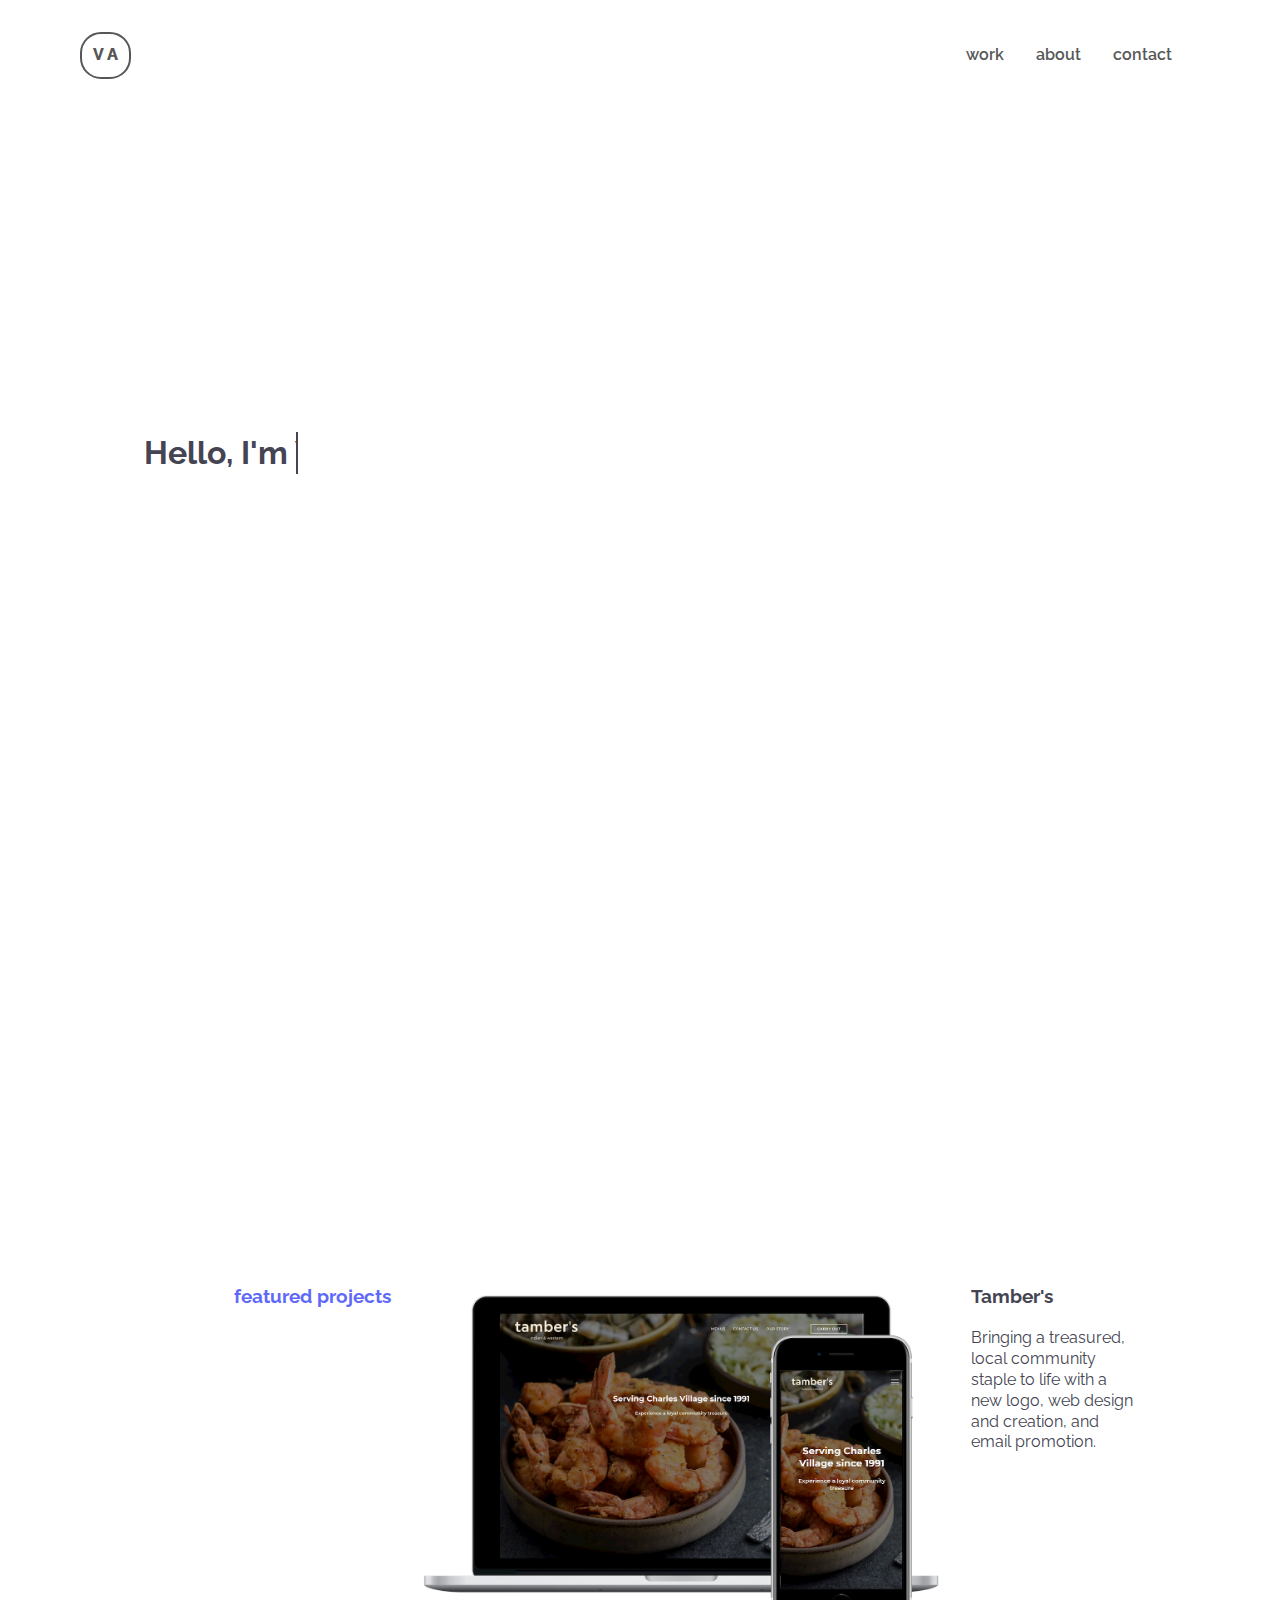
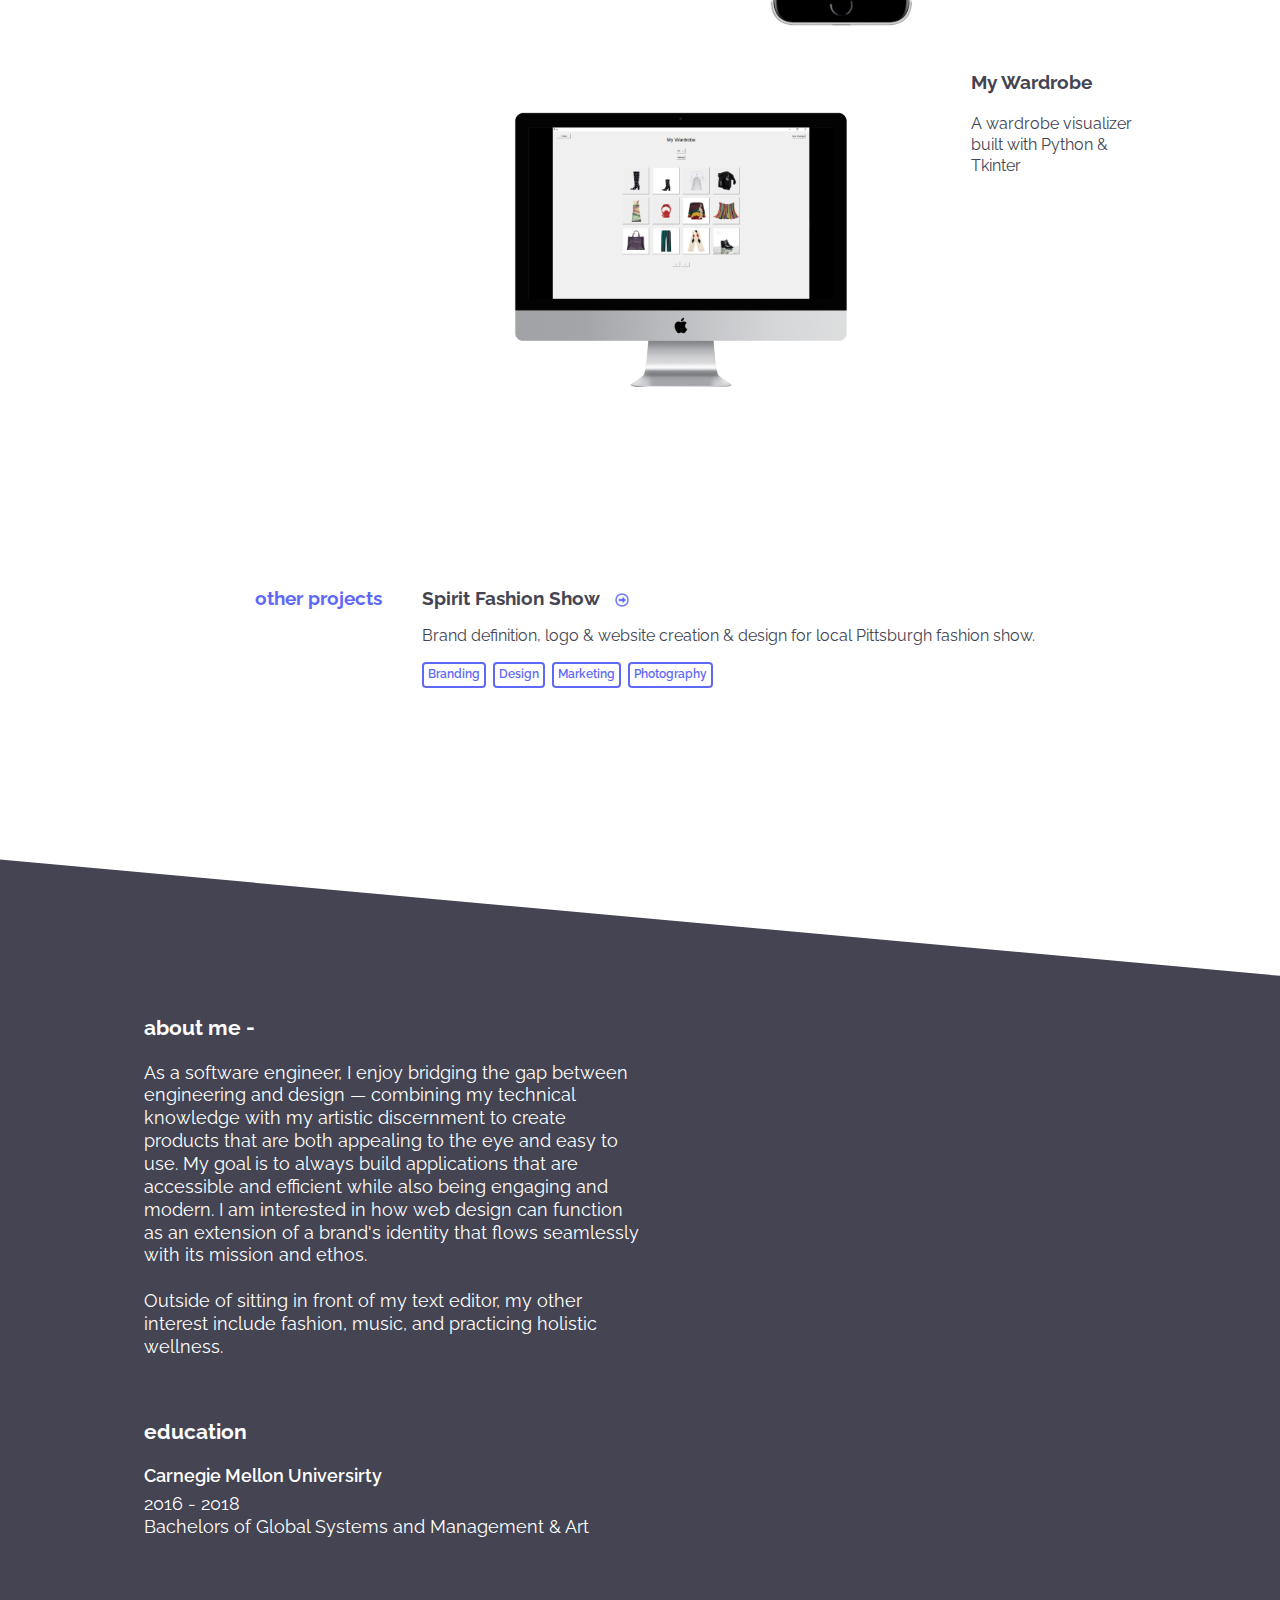
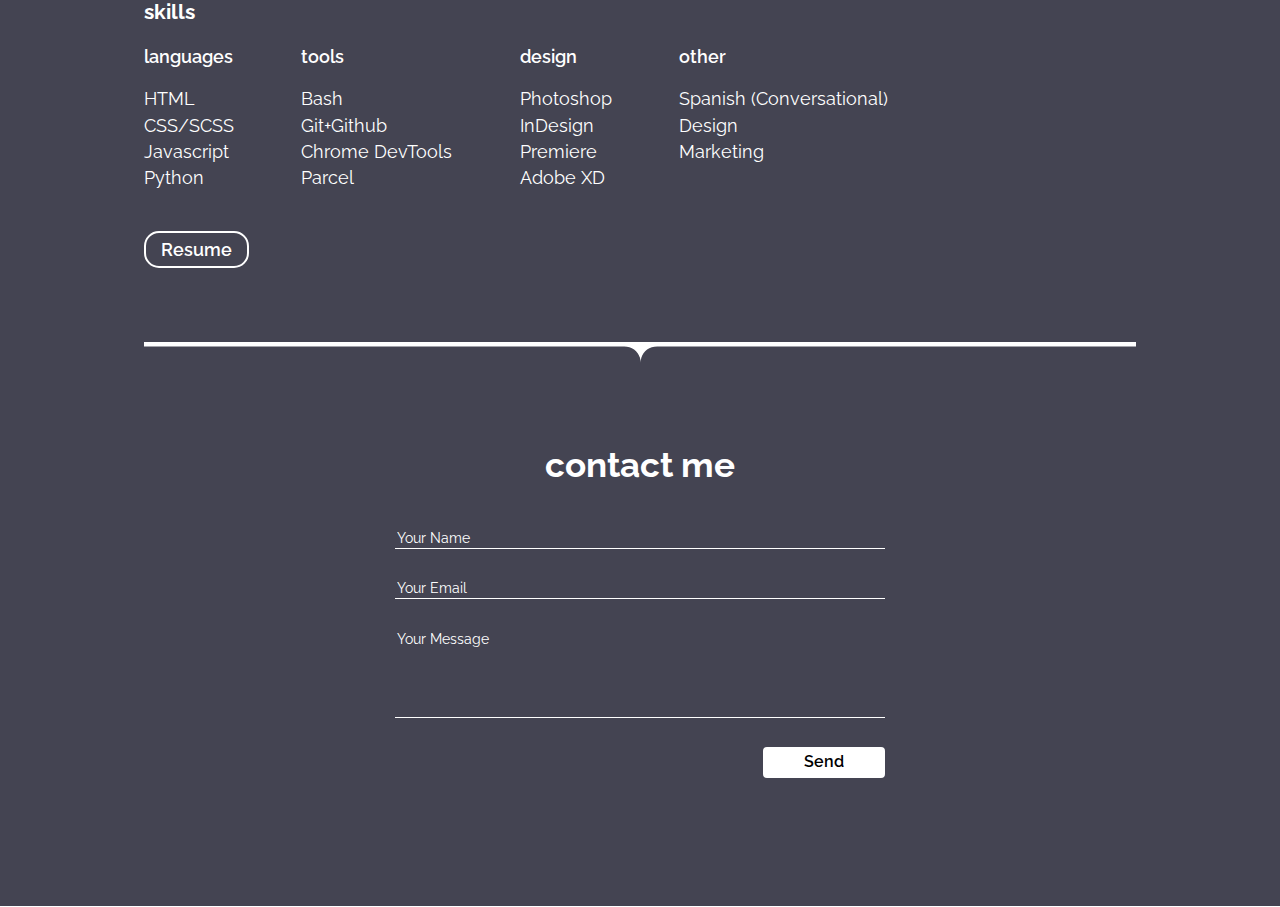
==== index.html @ 834afcc8 "site final test 1" ====
<!DOCTYPE html>
<html lang="en">
<head>
    <meta charset="UTF-8">
    <meta name="viewport" content="width=device-width, initial-scale=1.0">
    <title>Vic Adetola</title>
    <link rel="stylesheet" href="./app/scss/style.css">
    <link rel="preconnect" href="https://fonts.gstatic.com">
    <link href="https://fonts.googleapis.com/css2?family=Raleway:wght@200;300;400;500;600;700;800;900&display=swap" rel="stylesheet">


</head>
<body>
    
    <header class="header">
        
        <div class="header__dropdown hide-for-desktop">
            <a href="#work" class="dropdownLink"> work</a>
            <a href="#about" class="dropdownLink">about</a>
            <a href="#contact" class="dropdownLink">contact</a>
        </div>
        
        <nav class="header__nav flex flex-jc-sb flex-ai-c">

            <a href="#" class="header__logo">
                V A
            </a>

            <ul class="hide-for-mobile">
                <li class="header__links">
                    <a href="#work" class="header__link">
                        Work
                    </a>
                </li>
                <li class="header__links">
                    <a href="#about" class="header__link">
                        About
                    </a>
                </li>
                <li class="header__links">
                    <a href="#contact" class="header__link">
                        Contact
                    </a>
                </li>
            </ul>

            <a href="#" id = "btnHamburger" class = "header__menu hide-for-desktop">
                <span></span>
                <span></span>
                <span></span>
            </a>

        </nav>

    </header>

    <section class="intro">
        <div class="intro__txt">
            <h1 class = "anim-typewriter">Hello, I'm Vic</h1>
            <p class="fade-in-slow" >a web developer with art & design acumen looking to facilitate the creation of user-friendly, aesthetically pleasing websites.</p>
        </div>
    </section>
    
    <section class="work" id="work">
        <div class="work__featured">
            <div class="work__featured__grid">
                <h3 class="work__featured__category">
                    featured projects
                </h3>
                <a href="./pages/tambers.html" class="work__featured__thumbnail">
                    <img src="./images/tambers_desktop_mocku2.png" alt="" >
                </a>
                <div class="work__featured__description">
                    <h3 class="work__featured__description__title">
                        Tamber's
                    </h3>
                    <p>Bringing a treasured, local community staple to life with a new logo, web design and creation, and email promotion.</p>
                </div>

                <span></span>
                <a href="./pages/my_wardrobe.html" class="work__featured__thumbnail">
                    <img src="./images/wardrobe_mockup.png" alt="" >
                </a>
                <div class="work__featured__description">
                    <h3 class="work__featured__description__title">
                        My Wardrobe
                    </h3>
                    <p>A wardrobe visualizer built with Python & Tkinter</p>
                </div>
                
            </div>
        </div>

        <div class="work__other">
            <div class="work__other__grid">
                <div class="work__other__category">
                    <h3>other projects</h3>
                </div>
                <div class="work__other__project flex flex-jc-sb">
                    <div class="work__other__project__title">
                        <a href="./pages/SFS.html">
                            Spirit Fashion Show
                        </a>
                    </div>

                    <div class="work__other__project__description">
                        Brand definition, logo & website creation & design for local Pittsburgh fashion show.
                    </div>
                    <div class="work__other__project__softwares">
                        <p class="work__other__project__software">Branding</p>
                        <p class="work__other__project__software">Design</p>
                        <p class="work__other__project__software">Marketing</p>
                        <p class="work__other__project__software">Photography</p>
                    </div>
                </div>
            </div>
        </div>

    </section>
    <div class="wrapper">
        <div class="custom-shape-divider-bottom-1610136491">
            <svg data-name="Layer 1" xmlns="http://www.w3.org/2000/svg" viewBox="0 0 1200 120" preserveAspectRatio="none">
                <path d="M1200 120L0 16.48 0 0 1200 0 1200 120z" class="shape-fill"></path>
            </svg>
        </div>
    </div>
    <footer class="footer">
        <section class="about" id="about">
            <div class="about__overview">
                <h3>
                    about me -
                </h3>
                <p>
                    As a software engineer, I enjoy bridging the gap between engineering and design — combining my technical knowledge with my artistic discernment to create products that are both appealing to the eye and easy to use. My goal is to always build applications that are accessible and efficient while also being engaging and modern. I am interested in how web design can function as an extension of a brand's identity that flows seamlessly with its mission and ethos. 
                    <br><br>
                    Outside of sitting in front of my text editor, my other interest include fashion, music, and practicing holistic wellness. 
                </p>
            </div>

            <div class="about__resume">
                <div class="about__resume__education">
                    <h3>education</h3>
                    <p class="about__resume__education__school">Carnegie Mellon Universirty</p>
                    <p>2016 - 2018</p> 
                    <p>Bachelors of Global Systems and Management & Art</p>
                </div>

                
                <div class="about__resume__skills">
                    <h3>skills</h3>
                    <div class="about__resume__skills__wrapper flex flex-jc-sb">
                        <div class="about__resume__skills__column">
                            <p>Languages</p>
                            <ul>
                                <li>HTML</li>
                                <li>CSS/SCSS</li>
                                <li>Javascript</li>
                                <li>Python</li>
                            </ul>
                        </div>

                        <div class="about__resume__skills__column">
                            <p>Tools</p>
                            <ul>
                                <li>Bash</li>
                                <li>Git+Github</li>
                                <li>Chrome DevTools</li>
                                <li>Parcel</li>
                            </ul>
                        </div>

                        <div class="about__resume__skills__column">
                            <p>Design</p>
                            <ul>
                                <li>Photoshop</li>
                                <li>InDesign</li>
                                <li>Premiere</li>
                                <li>Adobe XD</li>
                            </ul>
                        </div>

                        <div class="about__resume__skills__column">
                            <p>Other</p>
                            <ul>
                                <li>Spanish (Conversational)</li>
                                <li>Design</li>
                                <li>Marketing</li>
                            </ul>
                        </div>
                    </div>
                </div>
                <a href="#" class="about__resume__button"> Resume </a>
            </div>
        </section>
        <div class="wrapper">
            <div class="custom-shape-divider-top-1609381839">
                <svg data-name="Layer 1" xmlns="http://www.w3.org/2000/svg" viewBox="0 0 1200 120" preserveAspectRatio="none">
                    <rect x="1200" height="3.6"></rect>
                    <rect height="3.6"></rect>
                    <path d="M0,0V3.6H580.08c11,0,19.92,5.09,19.92,13.2,0-8.14,8.88-13.2,19.92-13.2H1200V0Z" class="shape-fill"></path>
                </svg>
            </div>
            
        </div>
        <section class="contact" id = "contact">
            <div class="contact__title">
                <h1>contact me</h1>
            </div>
            <form class="contact__form flex flex-jc-sb">
                <input class="contact__input" type="text" placeholder="Your Name" required>
                <input class="contact__input" type="text" placeholder="Your Email" required>
                <textarea class="contact__input" placeholder="Your Message" required></textarea>
                <input id="submit" type="submit" value="Send">
            </form>
        </section>
    </footer>
    

    <script src="./app/js/app.js"></script>
</body>
</html>
---- app/scss/style.css ----
html {
  font-size: 100%;
  -webkit-box-sizing: border-box;
          box-sizing: border-box;
  margin-left: auto;
  margin-right: auto;
  font-family: 'Raleway', sans-serif;
  scroll-behavior: smooth;
}

*, *::before, *::after {
  -webkit-box-sizing: inheret;
          box-sizing: inheret;
}

body {
  margin: 0;
  padding: 0;
  line-height: 1.3;
  color: #444452;
}

a, a:visited, a:hover {
  text-decoration: none;
  color: inherit;
}

ul, li {
  list-style: none;
  text-decoration: none;
  padding: 0;
}

p, h1, h2, h3 {
  margin: 0;
  padding: 0;
}

@media (max-width: 39.9375em) {
  .hide-for-mobile {
    display: none;
  }
}

@media (min-width: 40em) {
  .hide-for-desktop {
    display: none;
  }
}

.flex {
  display: -webkit-box;
  display: -ms-flexbox;
  display: flex;
}

.flex-jc-sb {
  -webkit-box-pack: justify;
      -ms-flex-pack: justify;
          justify-content: space-between;
}

.flex-jc-c {
  -webkit-box-pack: center;
      -ms-flex-pack: center;
          justify-content: center;
}

.flex-ai-c {
  -webkit-box-align: center;
      -ms-flex-align: center;
          align-items: center;
}

.wrapper {
  position: relative;
  width: 100%;
  min-height: 20vh;
}

.custom-shape-divider-top-1609381839 {
  position: absolute;
  top: 0;
  left: 0;
  width: 100%;
  overflow: hidden;
  line-height: 0;
}

.custom-shape-divider-top-1609381839 svg {
  position: relative;
  display: block;
  width: calc(100% + 1.3px);
  height: 150px;
  margin-top: 80px;
}

.custom-shape-divider-top-1609381839 .shape-fill {
  fill: #FFFFFF;
}

.custom-shape-divider-bottom-1610136491 {
  position: absolute;
  bottom: 0;
  left: 0;
  width: 100%;
  overflow: hidden;
  line-height: 0;
  -webkit-transform: rotate(180deg);
          transform: rotate(180deg);
}

.custom-shape-divider-bottom-1610136491 svg {
  position: relative;
  display: block;
  width: calc(109% + 1.3px);
  height: 147px;
}

.custom-shape-divider-bottom-1610136491 .shape-fill {
  fill: #444452;
}

@-webkit-keyframes fade-in {
  from {
    visibility: hidden;
    opacity: 0;
  }
  1% {
    visibility: visible;
    opacity: 0;
  }
  to {
    visibility: visible;
    opacity: 1;
  }
}

@keyframes fade-in {
  from {
    visibility: hidden;
    opacity: 0;
  }
  1% {
    visibility: visible;
    opacity: 0;
  }
  to {
    visibility: visible;
    opacity: 1;
  }
}

.fade-in {
  -webkit-animation: fade-in 300ms ease-in-out forwards;
          animation: fade-in 300ms ease-in-out forwards;
}

.fade-in-slow {
  -webkit-animation: fade-in 500ms ease-in-out forwards;
          animation: fade-in 500ms ease-in-out forwards;
}

.fade-in-page {
  -webkit-animation-delay: 1s;
          animation-delay: 1s;
  -webkit-animation: fade-in 500ms ease-in-out forwards;
          animation: fade-in 500ms ease-in-out forwards;
}

@-webkit-keyframes fade-out {
  from {
    visibility: visible;
    opacity: 1;
  }
  99% {
    visibility: visible;
    opacity: 0;
  }
  to {
    visibility: hidden;
    opacity: 0;
  }
}

@keyframes fade-out {
  from {
    visibility: visible;
    opacity: 1;
  }
  99% {
    visibility: visible;
    opacity: 0;
  }
  to {
    visibility: hidden;
    opacity: 0;
  }
}

.fade-out {
  -webkit-animation: fade-out 300ms ease-in-out forwards;
          animation: fade-out 300ms ease-in-out forwards;
}

.anim-typewriter {
  -webkit-animation: typewriter 4s steps(44) 1s 1 normal both, blinkTextCursor 500ms steps(44) infinite normal;
          animation: typewriter 4s steps(44) 1s 1 normal both, blinkTextCursor 500ms steps(44) infinite normal;
}

@-webkit-keyframes typewriter {
  from {
    width: 0;
  }
  to {
    width: 9.475rem;
  }
}

@keyframes typewriter {
  from {
    width: 0;
  }
  to {
    width: 9.475rem;
  }
}

@-webkit-keyframes blinkTextCursor {
  from {
    border-right-color: #444452;
  }
  to {
    border-right-color: transparent;
  }
}

@keyframes blinkTextCursor {
  from {
    border-right-color: #444452;
  }
  to {
    border-right-color: transparent;
  }
}

.header {
  min-width: 100%;
  position: absolute;
}

.header__nav {
  padding: 2rem 5rem;
  position: relative;
  color: #575757;
}

@media (max-width: 63.9375em) {
  .header__nav {
    padding: 1rem 2rem;
  }
}

.header__logo {
  padding: 11px;
  border: 2px solid;
  border-radius: 21px;
  font-size: 1rem;
  font-weight: 800;
  -webkit-transition: all ease-in-out 200ms;
  transition: all ease-in-out 200ms;
}

.header__logo:hover {
  background-color: #444452;
  color: white;
}

.header ul {
  margin: 0;
  padding: 0;
}

.header__links {
  display: inline-block;
}

.header__link {
  padding-right: 1.745rem;
  font-weight: 600;
  text-transform: lowercase;
  -webkit-transition: all ease-in-out 200ms;
  transition: all ease-in-out 200ms;
}

.header__link:hover {
  color: black;
}

.header__dropdown {
  opacity: 1;
  position: fixed;
  top: 0;
  bottom: 0px;
  left: 0px;
  right: 0px;
  visibility: hidden;
  z-index: 1;
  background-color: #ffffff;
}

.header__dropdown a {
  display: block;
  margin-bottom: 25px;
  text-align: center;
  font-size: 1.075rem;
  font-weight: 700;
  text-transform: lowercase;
}

.header__dropdown a:first-child {
  margin-top: 200px;
}

.header__menu {
  z-index: 1;
}

.header__menu > span {
  display: block;
  height: 2px;
  -webkit-transform-origin: 3px 1px;
          transform-origin: 3px 1px;
  width: 26px;
  background-color: #444452;
  -webkit-transition: all ease-in-out 300ms;
  transition: all ease-in-out 300ms;
}

.header__menu > span:not(:last-child) {
  margin-bottom: 5px;
}

.header.open .header__menu > span:first-child {
  -webkit-transform: rotate(45deg);
          transform: rotate(45deg);
}

.header.open .header__menu > span:nth-child(2) {
  opacity: 0;
}

.header.open .header__menu > span:last-child {
  -webkit-transform: rotate(-45deg);
          transform: rotate(-45deg);
}

.header.open .header__logo {
  visibility: hidden;
}

.intro {
  height: 100vh;
  margin: 0 auto;
  max-width: 1440px;
  padding: 8rem 9rem;
}

@media (max-width: 63.9375em) {
  .intro {
    padding: 8rem 2rem;
  }
}

.intro__txt {
  margin-top: 19rem;
}

.intro__txt h1 {
  border-right: 2px solid #444452;
  overflow: hidden;
  position: relative;
  width: 9.475rem;
  white-space: nowrap;
}

.intro__txt p {
  margin-top: .75rem;
  -webkit-animation-delay: 5.5s;
          animation-delay: 5.5s;
  visibility: hidden;
  font-size: 1.4rem;
}

@media (min-width: 40em) {
  .intro__txt p {
    width: 75%;
    font-size: 2.4rem;
  }
}

.work {
  min-height: 70vh;
  margin: 0 auto;
  max-width: 1440px;
  padding: 8rem 9rem;
}

@media (max-width: 63.9375em) {
  .work {
    padding: 8rem 2rem;
  }
}

.work__featured {
  margin-bottom: 150px;
}

.work__featured__grid {
  display: -ms-grid;
  display: grid;
  gap: 20px;
  -ms-grid-columns: 3fr 6fr 2fr;
      grid-template-columns: 3fr 6fr 2fr;
}

@media (max-width: 63.9375em) {
  .work__featured__grid {
    -ms-grid-columns: 1fr;
        grid-template-columns: 1fr;
    gap: 40px;
  }
}

.work__featured__category {
  color: #5f69f7;
  -ms-grid-column-align: right;
      justify-self: right;
}

@media (max-width: 63.9375em) {
  .work__featured__category {
    -ms-grid-column-align: left;
        justify-self: left;
  }
}

.work__featured__thumbnail {
  -ms-grid-column-align: center;
      justify-self: center;
}

.work__featured__thumbnail img {
  height: 360px;
}

@media (max-width: 63.9375em) {
  .work__featured__thumbnail img {
    height: 175px;
  }
}

.work__featured__description__title {
  padding-bottom: 20px;
}

.work__other__grid {
  display: -ms-grid;
  display: grid;
  gap: 40px;
  -ms-grid-columns: 2fr 6fr;
      grid-template-columns: 2fr 6fr;
}

@media (max-width: 63.9375em) {
  .work__other__grid {
    -ms-grid-columns: 1fr;
        grid-template-columns: 1fr;
  }
}

.work__other__category {
  color: #5f69f7;
  -ms-grid-column-align: right;
      justify-self: right;
}

@media (max-width: 63.9375em) {
  .work__other__category {
    -ms-grid-column-align: left;
        justify-self: left;
  }
}

.work__other__project {
  -webkit-box-orient: vertical;
  -webkit-box-direction: normal;
      -ms-flex-direction: column;
          flex-direction: column;
}

.work__other__project__title {
  margin-bottom: 1rem;
}

.work__other__project__title a {
  font-weight: 700;
  font-size: 1.173rem;
}

.work__other__project__title a::after {
  content: '';
  background-image: url(../../images/iconmonstr-arrow-4-96.png);
  background-repeat: no-repeat;
  background-size: cover;
  background-position: center center;
  background-size: 100%;
  width: 1rem;
  height: 1rem;
  margin-left: 10px;
  position: relative;
  display: inline-block;
  vertical-align: middle;
  -webkit-transition: all ease-in-out 300ms;
  transition: all ease-in-out 300ms;
}

.work__other__project__title a:hover::after {
  -webkit-transform: translate(7px, 0px);
          transform: translate(7px, 0px);
}

.work__other__project__description {
  margin-bottom: 15px;
}

.work__other__project__software {
  display: inline-block;
  padding: 3px 4px;
  margin-right: 3px;
  border: 2px solid #5f69f7;
  border-radius: 4px;
  color: #5f69f7;
  font-size: .75em;
  font-weight: 600;
}

.footer {
  min-height: 100vh;
  margin: 0 auto;
  max-width: 1440px;
  padding: 0 9rem 8rem;
  -webkit-transform: translate(0px, -1px);
          transform: translate(0px, -1px);
  background-color: #444452;
  color: white;
  font-size: 1.1rem;
}

@media (max-width: 63.9375em) {
  .footer {
    padding: 0 2rem 8rem;
  }
}

.about h3 {
  padding: 20px 0;
}

.about__overview {
  margin-bottom: 40px;
}

@media (min-width: 64em) {
  .about__overview {
    width: 50%;
  }
}

.about__overview h2 {
  font-weight: 700;
}

.about__resume__education {
  margin-bottom: 40px;
}

.about__resume__education__school {
  font-weight: 600;
  margin-bottom: 5px;
}

.about__resume__skills__wrapper {
  margin-bottom: 30px;
  -ms-flex-wrap: wrap;
      flex-wrap: wrap;
}

@media (min-width: 64em) {
  .about__resume__skills__wrapper {
    max-width: 75%;
  }
}

@media (max-width: 63.9375em) {
  .about__resume__skills__column {
    width: 47%;
    margin-right: 5px;
    margin-bottom: 20px;
  }
}

.about__resume__skills__column p {
  font-weight: 600;
  text-transform: lowercase;
}

.about__resume__skills__column li {
  line-height: 1.5;
}

.about__resume__button {
  padding: 6px 15px;
  border: 2px solid white;
  border-radius: 15px;
  font-weight: 600;
  -webkit-transition: all 200ms ease-in-out;
  transition: all 200ms ease-in-out;
}

.about__resume__button:hover {
  background-color: white;
  color: #444452;
}

.contact {
  text-align: center;
}

.contact__form {
  margin: 40px auto 0px;
  -webkit-box-orient: vertical;
  -webkit-box-direction: normal;
      -ms-flex-direction: column;
          flex-direction: column;
  height: 250px;
  max-width: 490px;
  font-size: .875rem;
}

.contact__form textarea {
  height: 85px;
  resize: none;
}

.contact__input {
  background: transparent;
  border: 0px;
  border-bottom: 1px solid white;
  color: white;
  font: inherit;
  outline: none;
  -webkit-transition: all 300ms ease-in-out;
  transition: all 300ms ease-in-out;
}

.contact input:focus, .contact textarea:focus {
  border-bottom: 4px solid white;
}

.contact input:-webkit-autofill, .contact input:-webkit-autofill:hover, .contact input:-webkit-autofill:focus, .contact textarea:-webkit-autofill, .contact textarea:-webkit-autofill:hover, .contact textarea:-webkit-autofill:focus, .contact select:-webkit-autofill, .contact select:-webkit-autofill:hover, .contact select:-webkit-autofill:focus {
  border: 0px;
  border-bottom: 3px solid white;
  -webkit-text-fill-color: white;
  box-shadow: 0 0 0px 1000px #444452 inset;
  -webkit-box-shadow: 0 0 0px 1000px #444452 inset;
}

.contact__input::-webkit-input-placeholder {
  opacity: 1;
  color: white;
}

.contact__input:-ms-input-placeholder {
  opacity: 1;
  color: white;
}

.contact__input::-ms-input-placeholder {
  opacity: 1;
  color: white;
}

.contact__input::placeholder {
  opacity: 1;
  color: white;
}

.contact #submit {
  -ms-flex-item-align: end;
      align-self: flex-end;
  cursor: pointer;
  padding: 3px 0px;
  width: 25%;
  background-color: white;
  border: 2px solid white;
  font: inherit;
  font-size: 1rem;
  font-weight: 600;
  border-radius: 4px;
  -webkit-transition: all 200ms ease-in-out;
  transition: all 200ms ease-in-out;
}

.contact #submit:hover {
  background-color: transparent;
  color: white;
}

.tambers {
  min-height: 100vh;
  margin: 0 auto;
  max-width: 1440px;
  padding: 8rem 0px;
}

.tambers__hero {
  background-image: url(../../images/tambers_flat_devices-mockuo1.jpg);
  background-repeat: no-repeat;
  background-size: cover;
  background-position: center center;
  background-size: 100%;
  width: 100%;
  height: 100vh;
}

@media (max-width: 39.9375em) {
  .tambers__hero {
    height: 40vh;
  }
}

.tambers__contentWrapper {
  padding: 5rem 9rem;
  min-height: 90vh;
}

@media (max-width: 63.9375em) {
  .tambers__contentWrapper {
    padding: 8rem 2rem;
  }
}

.tambers__title {
  margin: 1rem 0;
  font-size: 3.5rem;
  font-weight: 900;
}

.tambers__text {
  margin-bottom: 1.625rem;
  font-size: 1.2rem;
  line-height: 1.6;
}

@media (min-width: 40em) {
  .tambers__text {
    width: 70%;
  }
}

.tambers__link {
  padding: 7px .7rem;
  border: 2px solid #444452;
  border-radius: 4px;
  font-weight: 700;
  -webkit-transition: all 250ms ease-in-out;
  transition: all 250ms ease-in-out;
}

.tambers__link:hover {
  background-color: #444452;
  color: white !important;
}

.tambers__subtitle {
  font-size: 2rem;
}

@media (max-width: 63.9375em) {
  .tambers__subtitle {
    text-align: center;
  }
}

.tambers__screenshots {
  margin: 3rem 0;
  display: -ms-grid;
  display: grid;
  -ms-grid-columns: 1fr 1fr;
      grid-template-columns: 1fr 1fr;
  gap: 40px;
}

@media (max-width: 63.9375em) {
  .tambers__screenshots {
    -ms-grid-columns: 1fr;
        grid-template-columns: 1fr;
  }
}

.tambers__screenshots img {
  -ms-grid-column-align: center;
      justify-self: center;
  height: 20rem;
}

@media (max-width: 63.9375em) {
  .tambers__screenshots img {
    height: 10rem;
  }
}

.tambers__solution {
  text-align: center;
}

.tambers__feature {
  margin: 60px auto;
  display: -ms-grid;
  display: grid;
  -ms-grid-columns: 1fr 1fr;
      grid-template-columns: 1fr 1fr;
  gap: 40px;
}

@media (max-width: 39.9375em) {
  .tambers__feature {
    -ms-grid-columns: 1fr;
        grid-template-columns: 1fr;
  }
}

.tambers__feature__thumbnail {
  height: 270px;
  -ms-grid-column-align: center;
      justify-self: center;
}

@media (max-width: 63.9375em) {
  .tambers__feature__thumbnail {
    height: 10rem;
  }
}

.tambers__feature__description {
  text-align: left;
}

.tambers__feature__subtitle {
  font-size: 1.425rem;
  margin-bottom: .625rem;
}

.tambers__feature__text {
  margin-bottom: 1.5rem;
}

.linebreak {
  margin: 100px auto;
  height: .5px;
  background-color: #444452;
  width: 100%;
}

.github svg {
  vertical-align: middle;
  margin: 0 7px;
  width: 35px;
  fill: #444452;
  -webkit-transition: all 250ms ease-in-out;
  transition: all 250ms ease-in-out;
}

.github svg:hover {
  opacity: .7;
}

.myWardrobe {
  min-height: 100vh;
  margin: 0 auto;
  max-width: 1440px;
  padding: 8rem 0px;
}

.myWardrobe__hero {
  background-image: url(../../images/myWardrobe_mockup2.jpg);
  background-repeat: no-repeat;
  background-size: cover;
  background-position: center center;
  background-size: 100%;
  width: 100%;
  height: 100vh;
}

@media (max-width: 39.9375em) {
  .myWardrobe__hero {
    height: 40vh;
  }
}

.myWardrobe__contentWrapper {
  padding: 5rem 9rem;
  min-height: 90vh;
}

@media (max-width: 63.9375em) {
  .myWardrobe__contentWrapper {
    padding: 8rem 2rem;
  }
}

.myWardrobe__vidWrapper {
  position: relative;
  padding-bottom: 56.25%;
  /* 16:9 */
  height: 0;
}

.myWardrobe__vidWrapper iframe {
  position: absolute;
  top: 0;
  left: 0;
  width: 100%;
  height: 100%;
}

.sfs {
  min-height: 100vh;
  margin: 0 auto;
  max-width: 1440px;
  padding: 8rem 0px;
}

.sfs__hero {
  background-image: url(../../images/sfs_logo.png);
  background-repeat: no-repeat;
  background-size: cover;
  background-position: center center;
  background-size: 100%;
  width: 100%;
  height: 100vh;
}

@media (max-width: 39.9375em) {
  .sfs__hero {
    height: 40vh;
  }
}

.sfs__contentWrapper {
  padding: 5rem 9rem;
  min-height: 90vh;
}

@media (max-width: 63.9375em) {
  .sfs__contentWrapper {
    padding: 2rem;
  }
}

.sfs__features {
  margin: 0 auto;
  padding: 90px 0 30px;
  text-align: center;
  width: 70%;
}

.sfs__features__subtitle {
  font-size: 1.3rem;
  padding: 1rem;
}

.sfs__features__description {
  line-height: 1.6;
}

.sfs__features__pics {
  display: -webkit-box;
  display: -ms-flexbox;
  display: flex;
  -ms-flex-wrap: wrap;
      flex-wrap: wrap;
  -ms-flex-pack: distribute;
      justify-content: space-around;
}

.sfs__features__pics__landscape {
  width: 300px;
  padding: 40px 0;
}

@media (min-width: 40em) {
  .sfs__features__pics__landscape {
    width: 600px;
  }
}

.sfs__features__pics__portrait {
  width: 300px;
  padding: 40px 0;
}

@media (min-width: 40em) {
  .sfs__features__pics__portrait {
    width: auto;
    height: 500px;
  }
}
/*# sourceMappingURL=style.css.map */
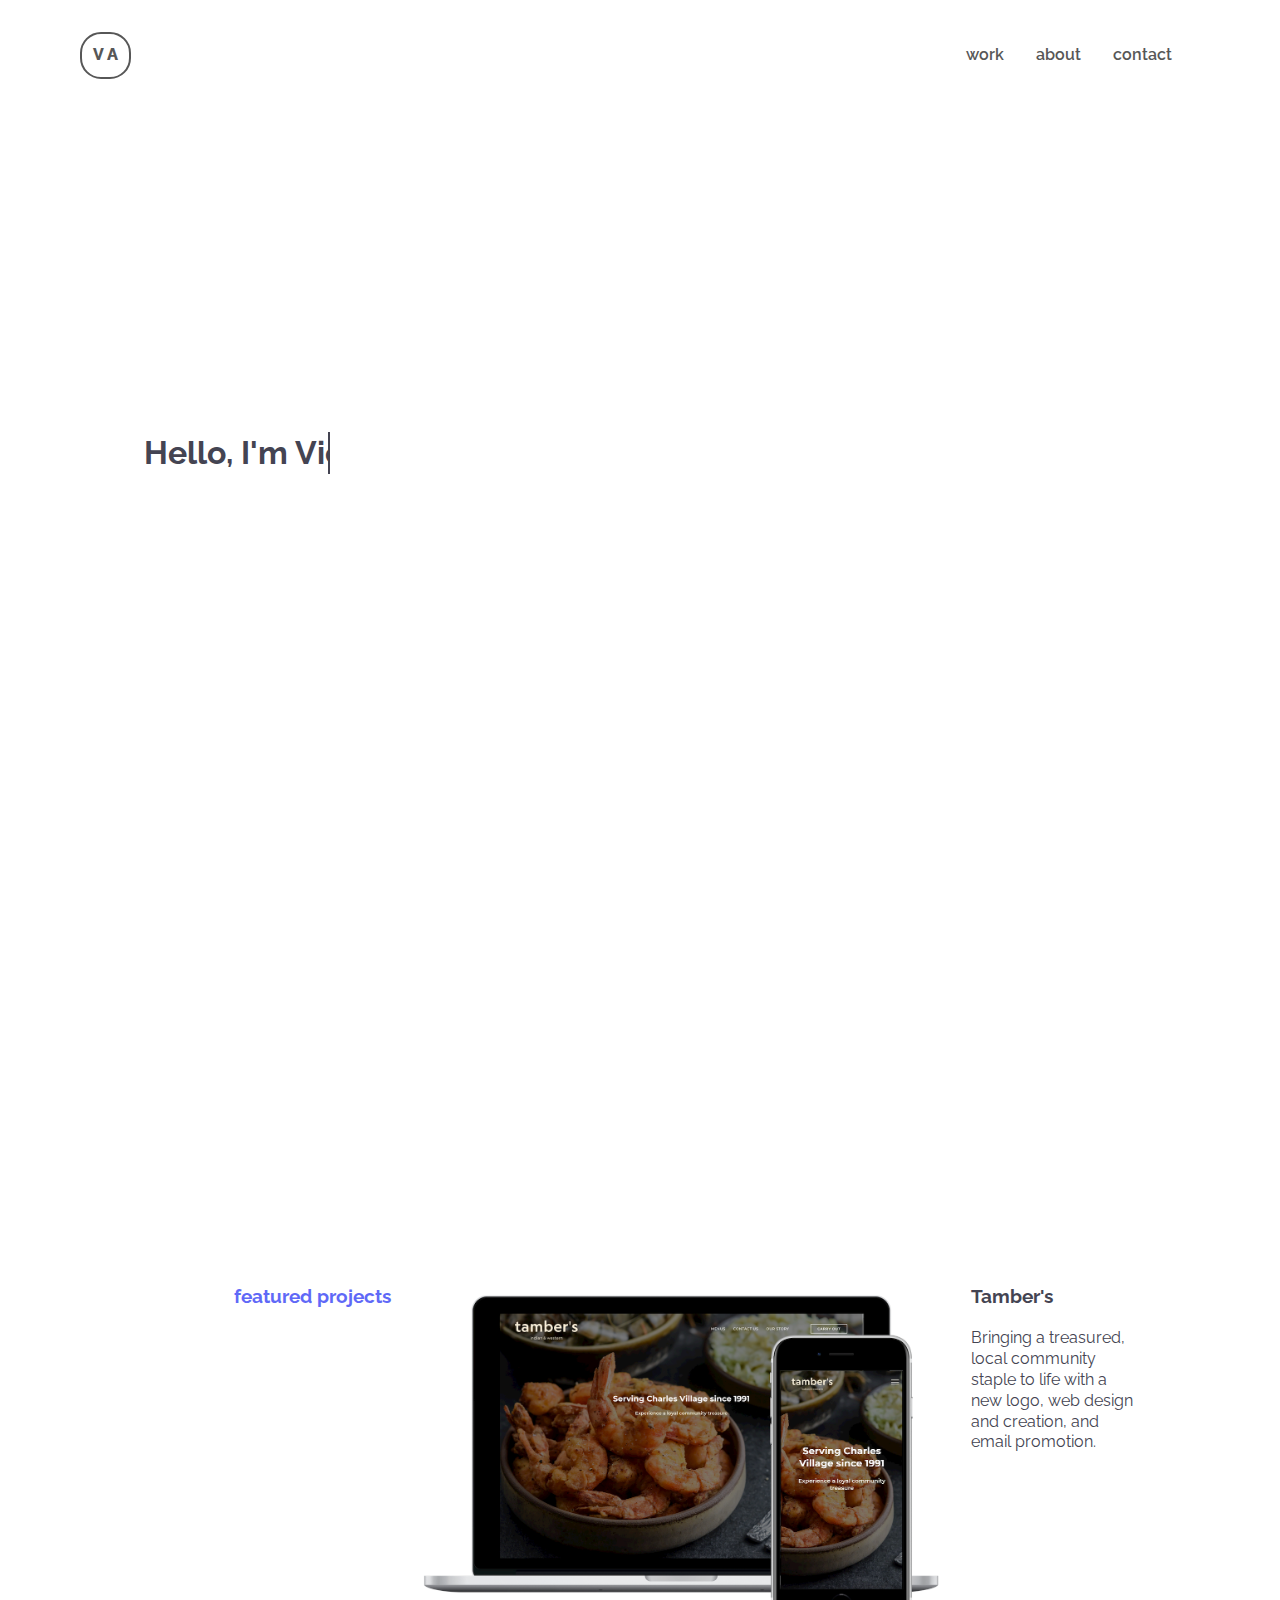
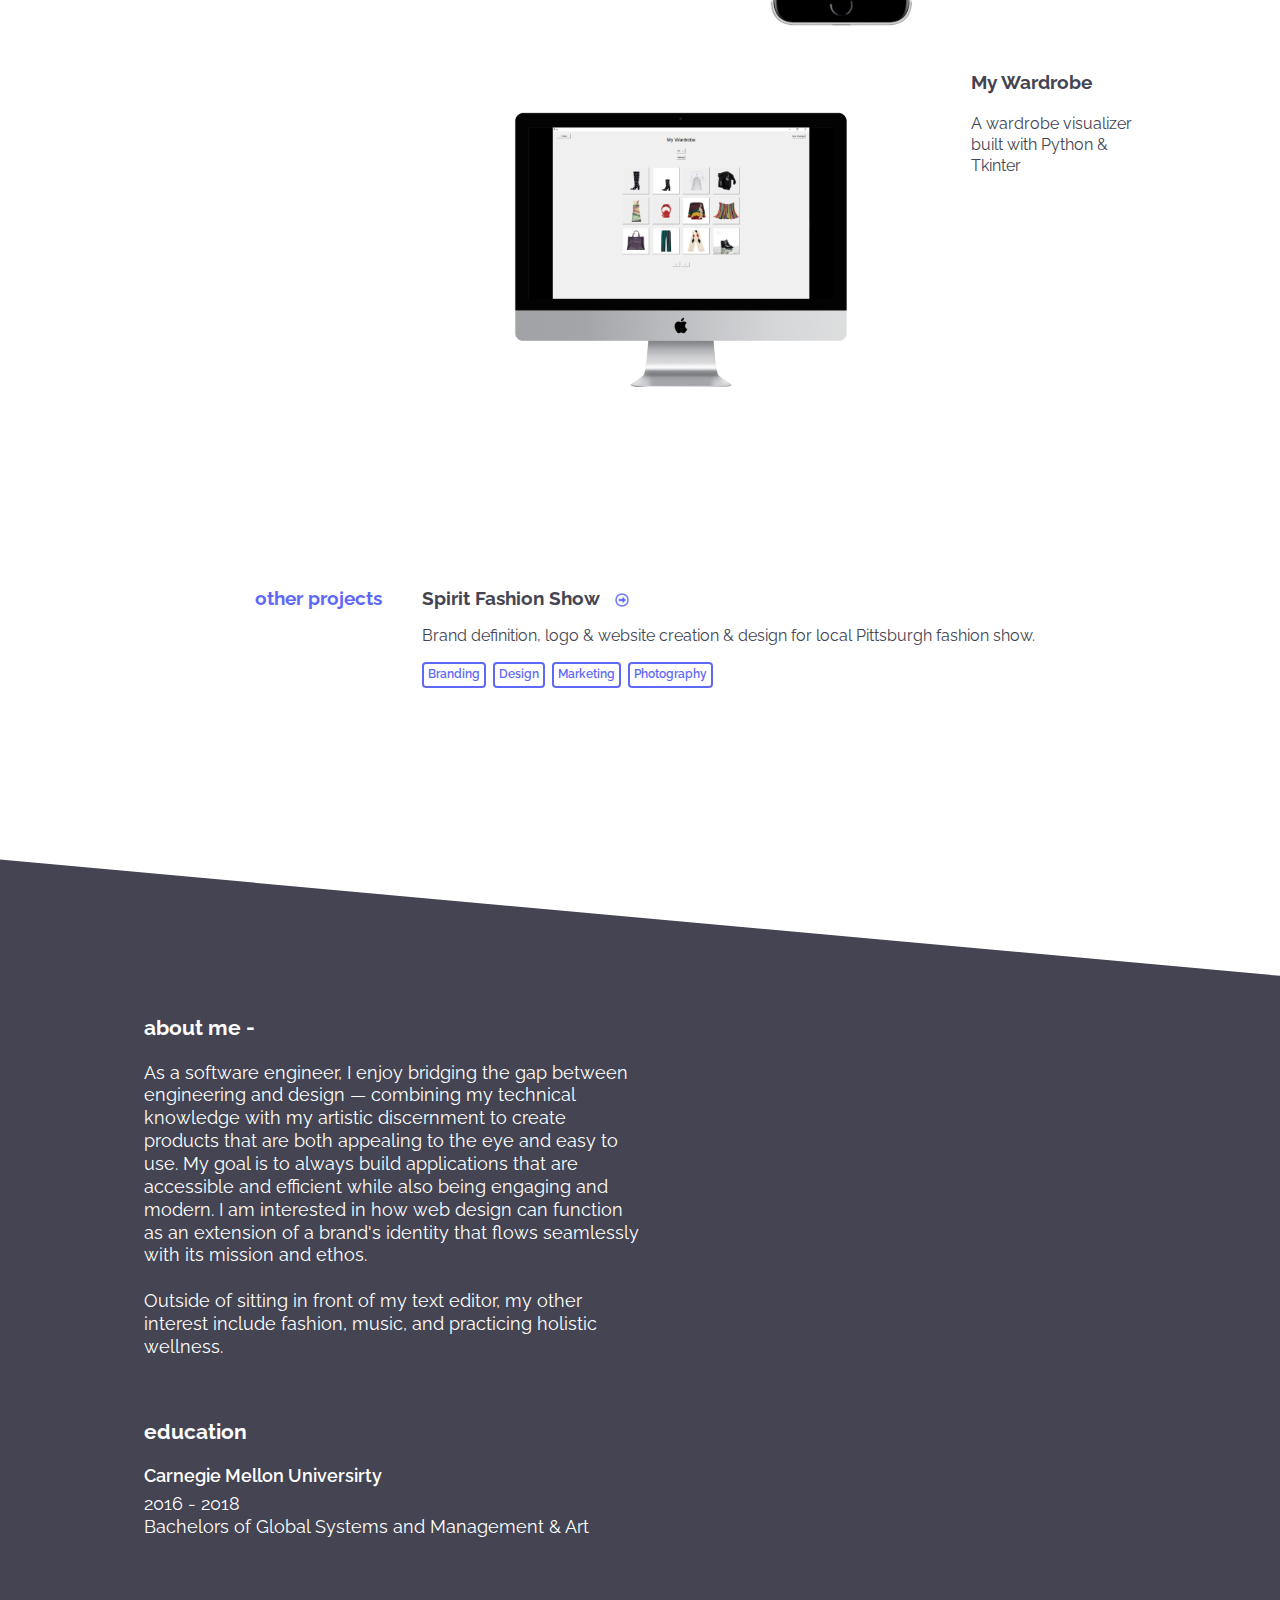
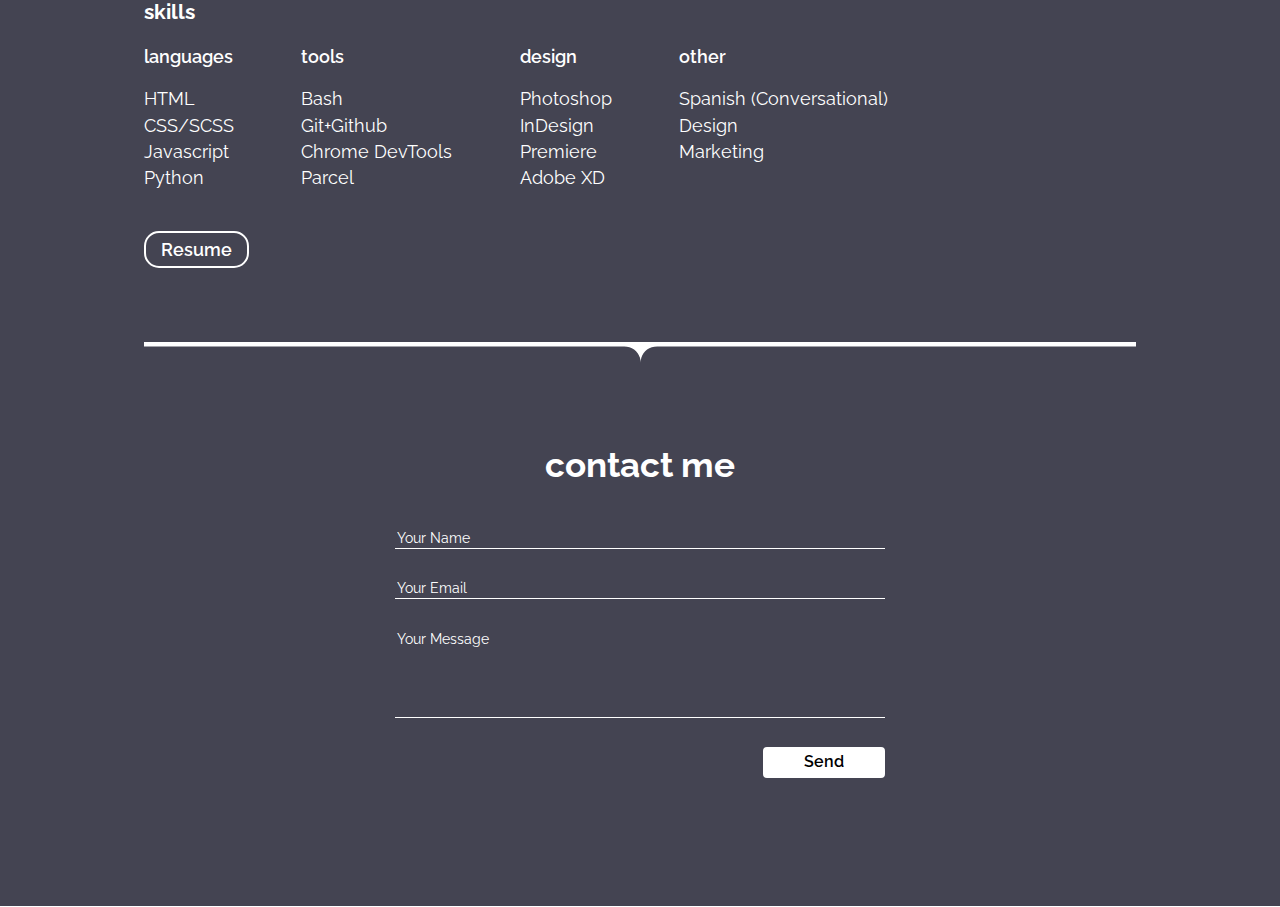
==== commit 64076be5: "changed name..updated all links" ====
--- a/index.html
+++ b/index.html
@@ -56,7 +56,7 @@
 
     <section class="intro">
         <div class="intro__txt">
-            <h1 class = "anim-typewriter">Hello, I'm Vic</h1>
+            <h1 class = "anim-typewriter">Hello, I'm Victor</h1>
             <p class="fade-in-slow" >a web developer with art & design acumen looking to facilitate the creation of user-friendly, aesthetically pleasing websites.</p>
         </div>
     </section>
@@ -189,7 +189,7 @@
                         </div>
                     </div>
                 </div>
-                <a href="#" class="about__resume__button"> Resume </a>
+                <a href="./pages/adetola_resumeT.pdf" class="about__resume__button" target="_blank"> Resume </a>
             </div>
         </section>
         <div class="wrapper">
--- a/app/scss/style.css
+++ b/app/scss/style.css
@@ -213,7 +213,7 @@
     width: 0;
   }
   to {
-    width: 9.475rem;
+    width: 11.475rem;
   }
 }
 
@@ -222,7 +222,7 @@
     width: 0;
   }
   to {
-    width: 9.475rem;
+    width: 11.475rem;
   }
 }
 
@@ -380,7 +380,7 @@
   border-right: 2px solid #444452;
   overflow: hidden;
   position: relative;
-  width: 9.475rem;
+  width: 11.475rem;
   white-space: nowrap;
 }
 
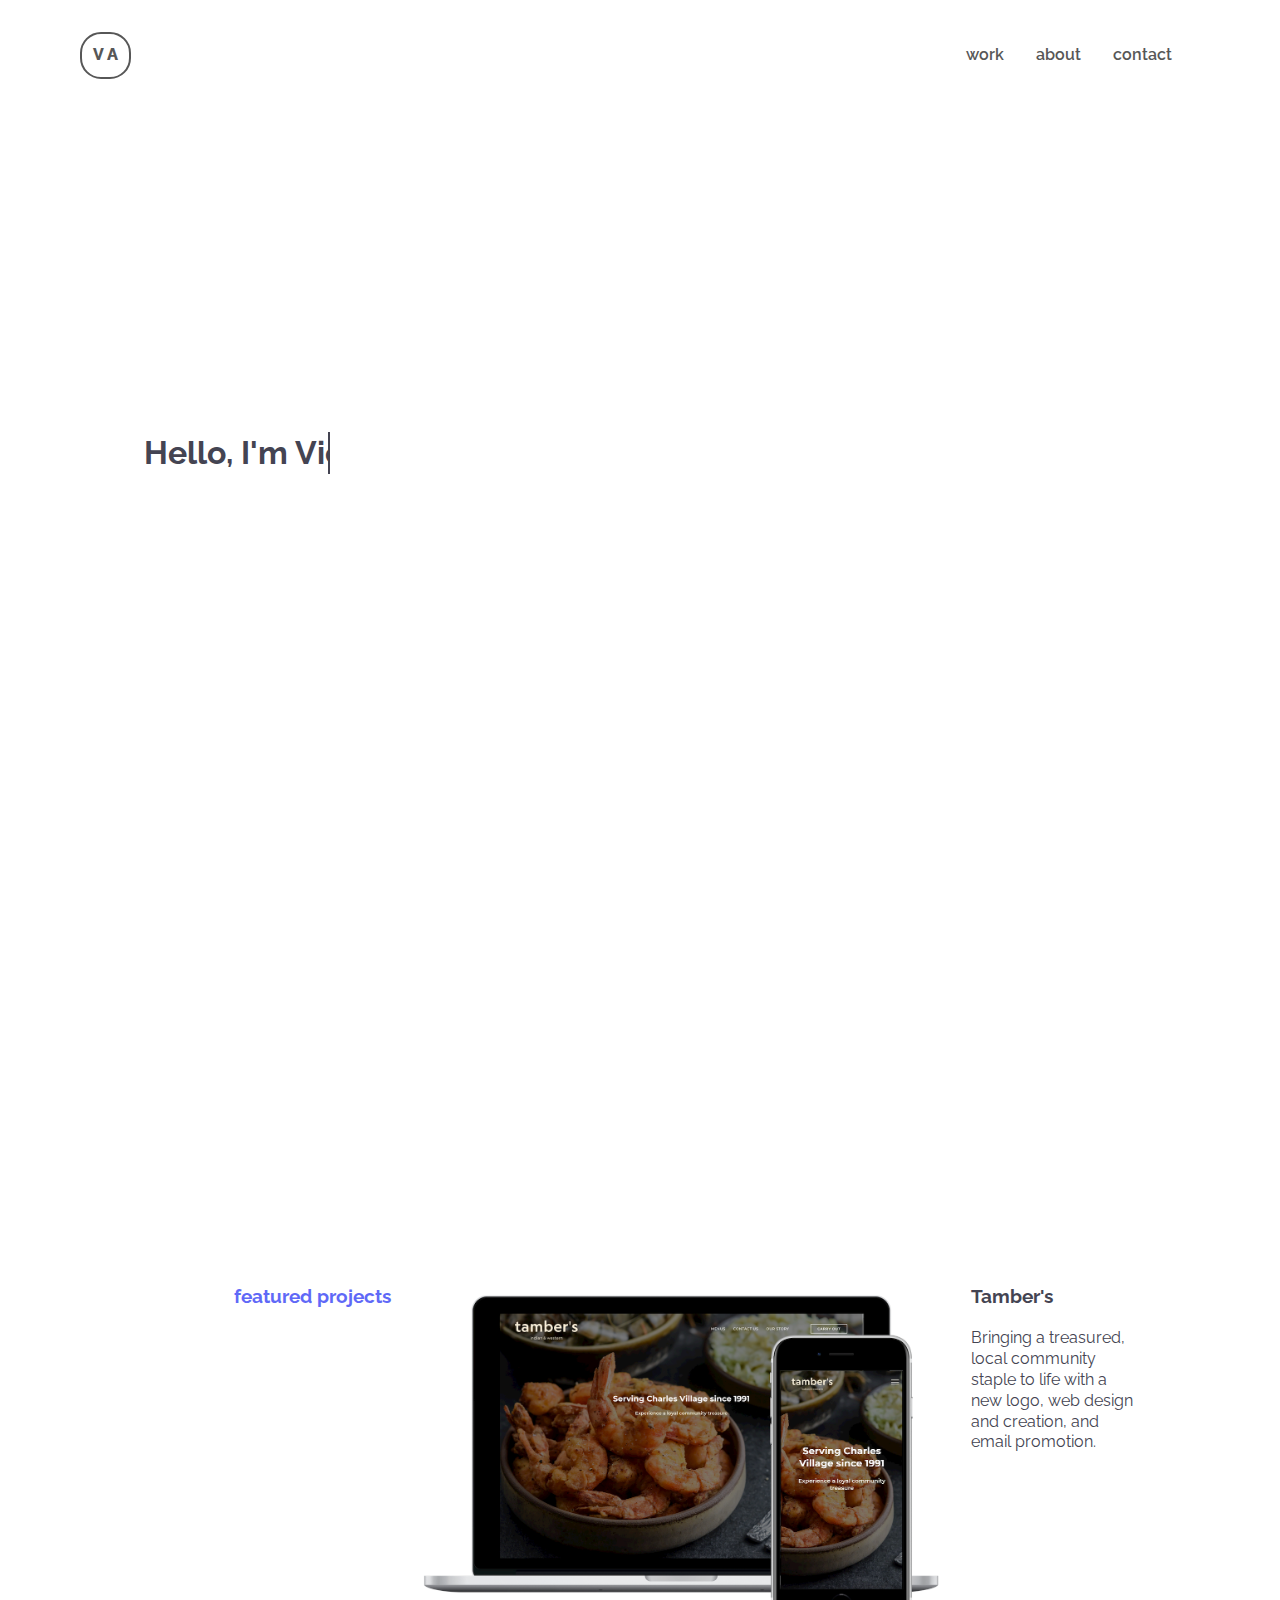
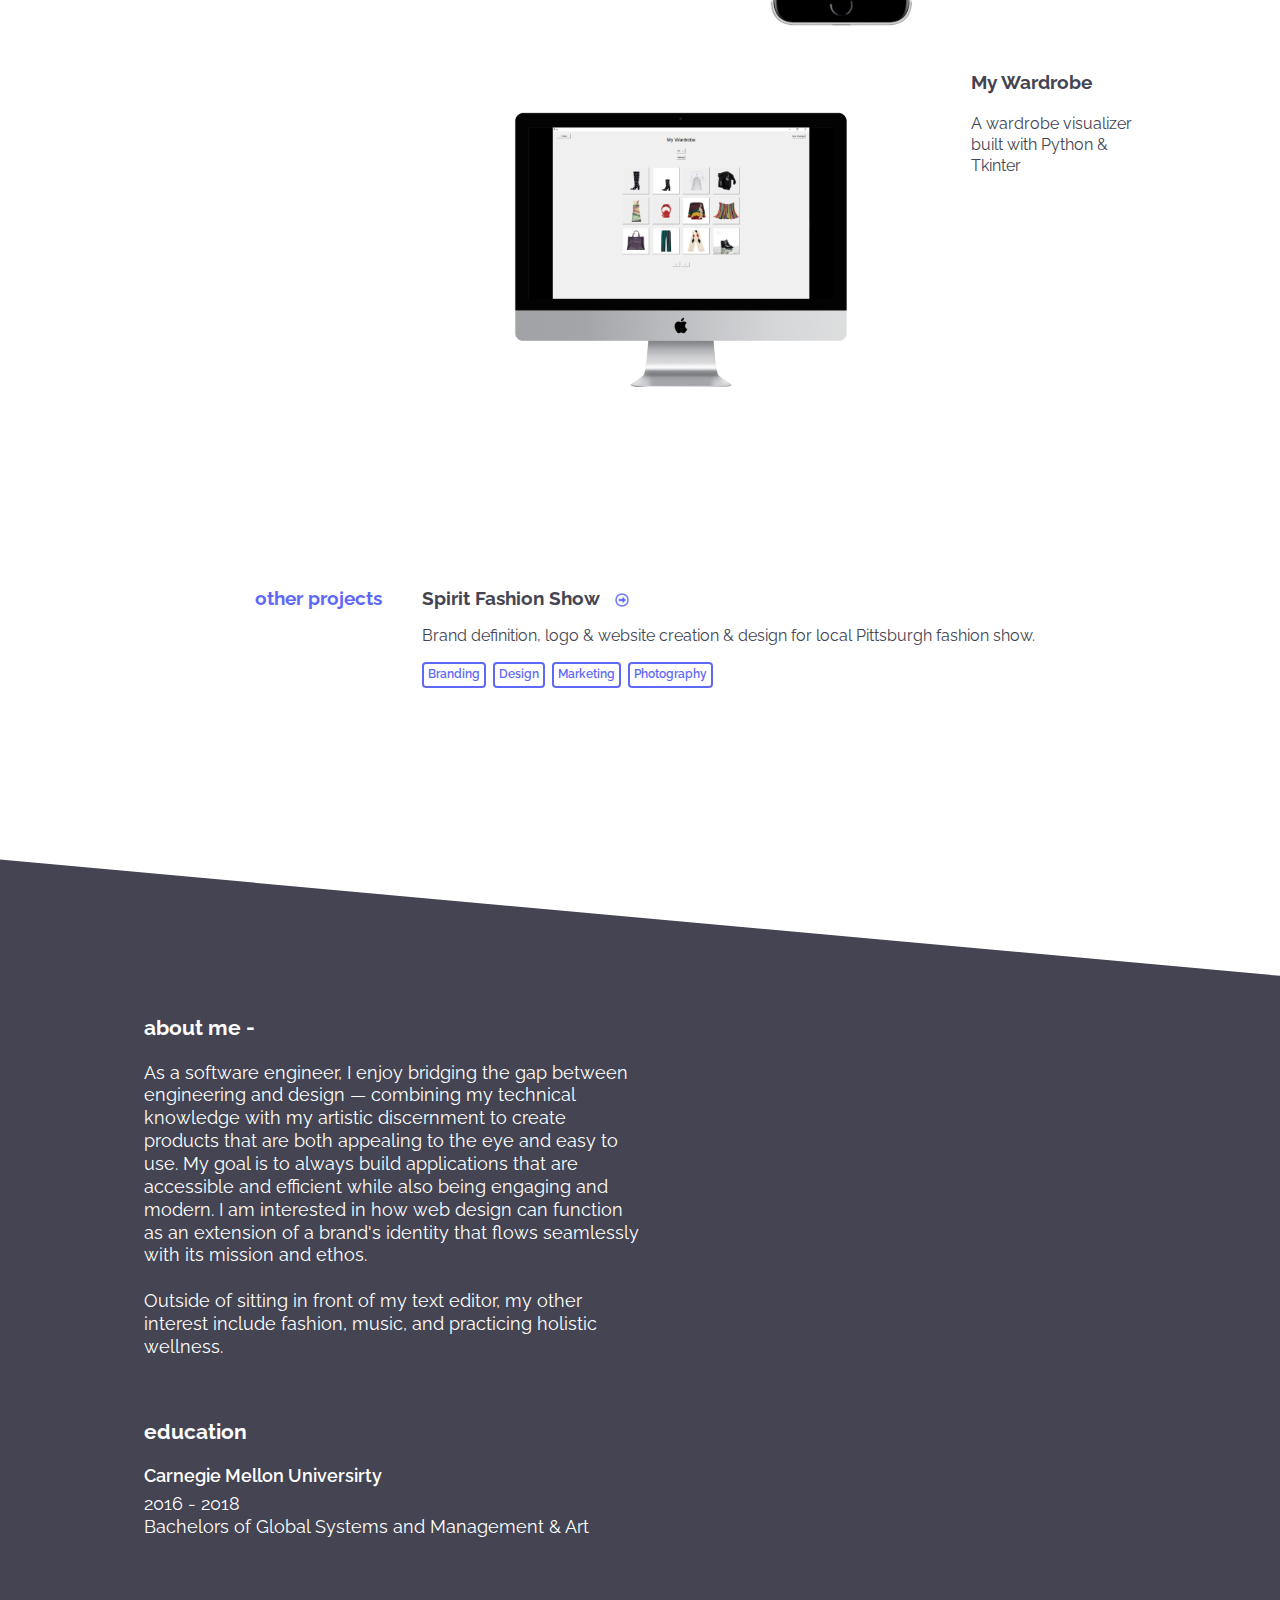
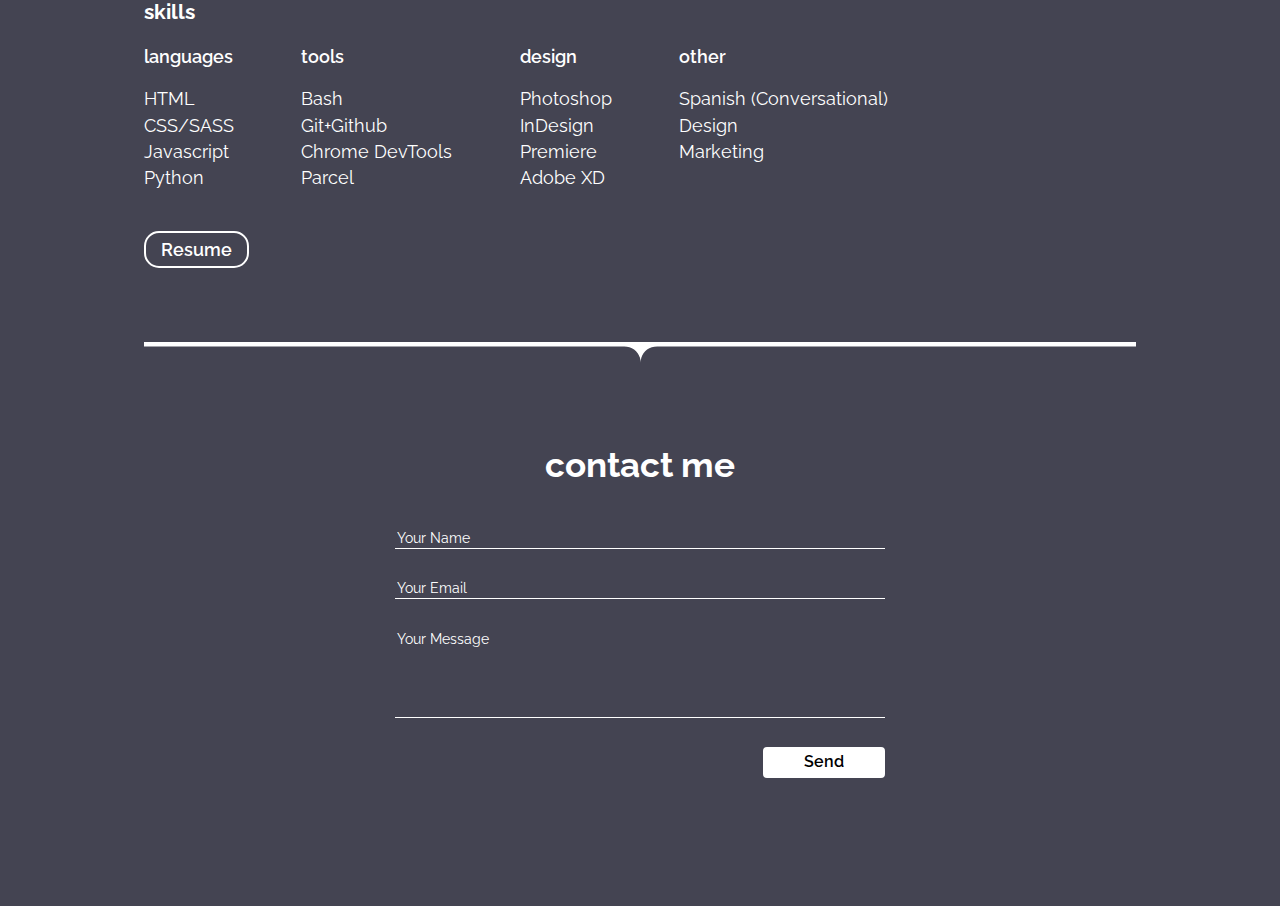
==== commit e43bd88c: "scss -> sass" ====
--- a/index.html
+++ b/index.html
@@ -153,7 +153,7 @@
                             <p>Languages</p>
                             <ul>
                                 <li>HTML</li>
-                                <li>CSS/SCSS</li>
+                                <li>CSS/SASS</li>
                                 <li>Javascript</li>
                                 <li>Python</li>
                             </ul>
@@ -206,11 +206,11 @@
             <div class="contact__title">
                 <h1>contact me</h1>
             </div>
-            <form class="contact__form flex flex-jc-sb">
-                <input class="contact__input" type="text" placeholder="Your Name" required>
-                <input class="contact__input" type="text" placeholder="Your Email" required>
-                <textarea class="contact__input" placeholder="Your Message" required></textarea>
-                <input id="submit" type="submit" value="Send">
+            <form class="contact__form flex flex-jc-sb" netlify>
+                <input class="contact__input" type="text" placeholder="Your Name" name="Name" required>
+                <input class="contact__input" type="text" placeholder="Your Email" name="email" required>
+                <textarea class="contact__input" placeholder="Your Message" name="message" required></textarea>
+                <input id="submit" type="submit" value="Send" name="submit">
             </form>
         </section>
     </footer>
--- a/app/scss/style.css
+++ b/app/scss/style.css
@@ -1002,7 +1002,9 @@
 
 @media (min-width: 40em) {
   .sfs__features__pics__landscape {
-    width: 600px;
+    width: 650px;
+    -ms-flex-item-align: end;
+        align-self: flex-end;
   }
 }
 
